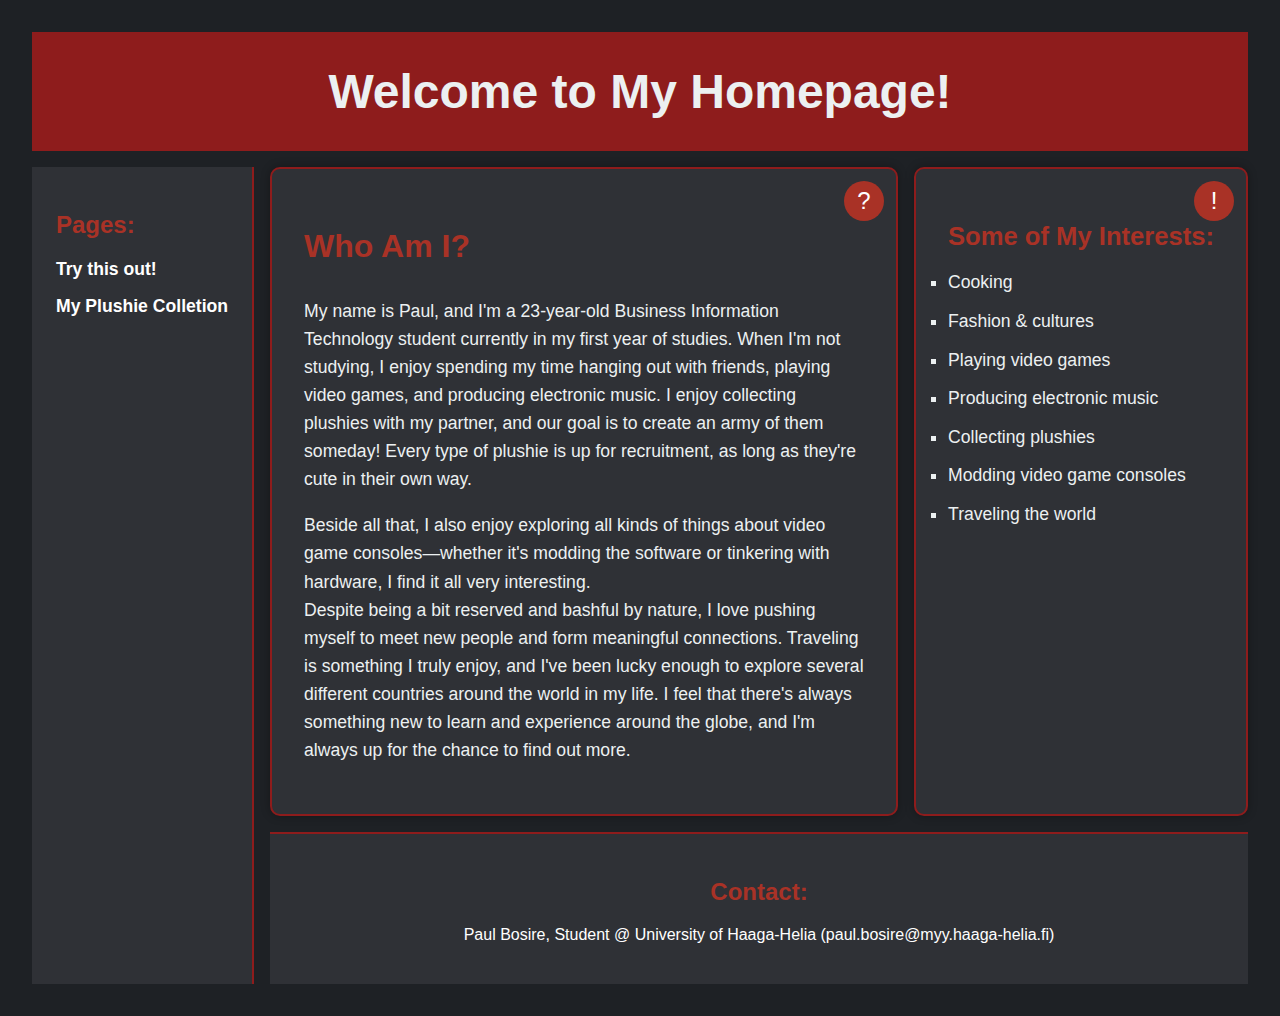
==== module6/index.html @ bab1c83e "Add files via upload" ====
<!DOCTYPE html>
<html lang="en">

<head>
    <meta charset="utf-8">
    <title>My Very Own Page</title>
    <meta name="viewport" content="width=device-width, initial-scale=1.0">
    <link rel="stylesheet" href="styles/module6.css">
    <meta name="author" content="Paul Bosire">
    <meta name="description" content="A descriptive webpage about the author">
    <meta name="keywords" content="About, Description, Schoolwork">
</head>

<body>
    <div class="grid-container">
        <header>
            <h1>Welcome to My Homepage!</h1>
        </header>

        <nav>
            <h2>Pages:</h2>
            <ul>
                <li><a href="../module6/smoothie.html">Try this out!</a></li>
                <li><a href="../module6/plushies.html">My Plushie Colletion</a></li>
            </ul>
        </nav>

        <main>
            <h2>Who Am I?</h2>
            <p>My name is Paul, and I'm a 23-year-old Business Information Technology student currently in my first year
                of studies.
                When I'm not studying, I enjoy spending my time hanging out with friends, playing video games, and
                producing electronic music.
                I enjoy collecting plushies with my partner, and our goal is to create an army of them someday! Every
                type of plushie is up for recruitment, as long as they're cute in their own way.</p>
            <p>Beside all that, I also enjoy exploring all kinds of things about video game consoles—whether it's
                modding the software or tinkering
                with hardware, I find it all very interesting.<br>
                Despite being a bit reserved and bashful by nature, I love pushing myself to meet new people and form
                meaningful connections.
                Traveling is something I truly enjoy, and I've been lucky enough to explore several different countries
                around the world in my life.
                I feel that there's always something new to learn and experience around the globe, and I'm always up for
                the chance to find out more.</p>
            <!-- floating icon -->
            <div class="main-floating-icon">?</div>
        </main>

        <aside>
            <h2>Some of My Interests:</h2>
            <ul>
                <li>Cooking</li>
                <li>Fashion & cultures</li>
                <li>Playing video games</li>
                <li>Producing electronic music</li>
                <li>Collecting plushies</li>
                <li>Modding video game consoles</li>
                <li>Traveling the world</li>
            </ul>
            <!-- floating icon -->
            <div class="main-floating-icon2">!</div>
        </aside>

        <footer>
            <h2>Contact:</h2>
            <p>Paul Bosire, Student @ University of Haaga-Helia (paul.bosire@myy.haaga-helia.fi)</p>
        </footer>

    </div>
</body>

</html>
---- module6/styles/module6.css ----
/*body and layout styles*/
body {
    font-family: 'Arial', sans-serif;
    margin: 0;
    padding: 0;
    background-color: #1e2125;
    /*optional background color: #2c3e50*/
    color: #ecf0f1;
}

h1,
h2 {
    font-family: 'Verdana', sans-serif;
    color: #ecf0f1;
}

/*header styling*/
header {
    grid-area: header;
    background-color: #8e1c1c;
    color: white;
    text-align: center;
    padding: 2em;
}

header h1 {
    font-size: 3em;
    margin: 0;
}

/*navigation styling*/
nav {
    grid-area: nav;
    background-color: #2f3136;
    color: white;
    padding: 1.5em;
    border-right: 2px solid #8e1c1c;
}

nav h2 {
    font-size: 1.5em;
    color: #a93226;
}

nav ul {
    padding: 0;
}

nav ul li {
    list-style-type: none;
    margin: 1em 0;
}

nav ul li a {
    color: white;
    text-decoration: none;
    font-size: 1.1em;
    font-weight: bold;
    /*makes the link texts bold*/
    transition: color 0.3s ease;
    /*adds a smooth transition for the color change*/
}

nav ul li a:hover {
    color: #a93226;
    /*optional subtle gray color on hover: color: #bdc3c7; */
}

/*main content styling*/
main {
    grid-area: main;
    background-color: #2f3136;
    color: #ecf0f1;
    padding: 2em;
    border-radius: 10px;
    border: 2px solid #8e1c1c;
    box-shadow: 0 0 10px rgba(0, 0, 0, 0.3);
    /*this adds shadow for depth*/

    position: relative;
    /*allows absolute positioning of child elements*/
}

/*floating icon styling*/
.main-floating-icon {
    position: absolute;
    top: 0.5em;
    right: 0.5em;
    width: 40px;
    height: 40px;
    background-color: #a93226;
    border-radius: 50%;
    /*creates a circular shape for the element*/
    display: flex;
    justify-content: center;
    align-items: center;
    color: white;
    font-size: 1.5em;
}


main h2 {
    font-size: 2em;
    margin-bottom: 1em;
    color: #a93226;
}

main p {
    line-height: 1.6em;
    font-size: 1.1em;
}

video {
    max-width: 100%;
    height: auto;
}

/*aside section styling*/
aside {
    grid-area: aside;
    background-color: #2f3136;
    color: #ecf0f1;
    padding: 2em;
    border-radius: 10px;
    border: 2px solid #8e1c1c;
    box-shadow: 0 0 10px rgba(0, 0, 0, 0.3);
    /*this adds shadow for depth*/

    position: relative;
    /*allows absolute positioning of child elements*/
}

/*floating icon 2*/
.main-floating-icon2 {
    position: absolute;
    top: 0.5em;
    right: 0.5em;
    width: 40px;
    height: 40px;
    background-color: #a93226;
    border-radius: 50%;
    /*creates a circular shape for the element*/
    display: flex;
    justify-content: center;
    align-items: center;
    color: white;
    font-size: 1.5em;
}

aside h2 {
    font-size: 1.6em;
    color: #a93226;
}

aside ul {
    padding: 0;
}

aside ul li {
    list-style-type: square;
    margin: 1em 0;
    /* Optional margin size: margin: 0.5em 0; */
    font-size: 1.1em;
    color: #ecf0f1;
}

/*bolding any paragraphs in the aside section*/
.p-aside {
    font-weight: bold;
}

/*footer styling*/
footer {
    grid-area: footer;
    background-color: #2f3136;
    color: white;
    padding: 1.5em;
    text-align: center;
    border-top: 2px solid #8e1c1c;
}

footer h2 {
    font-size: 1.5em;
    color: #a93226;
}

footer p {
    font-size: 1em;
}

/*grid layout*/
.grid-container {
    display: grid;
    grid-template-areas:
        'header header header header header header'
        'nav nav main main main aside'
        'nav nav main main main aside'
        'nav nav footer footer footer footer';
    grid-gap: 1em;
    max-width: 80em;
    margin: auto;
    padding: 2em;
}

ul li {
    list-style-type: none;
}

.main-floating-icon3 {
    display: none;
}

/*tablet viewport styles*/
@media only screen and (max-width: 900px) {
    body {
        background-color: #1e2125;
    }

    .grid-container {
        grid-template-areas:
            'nav nav nav nav nav nav'
            'header header header header header header'
            'main main main main aside aside'
            'footer footer footer footer footer footer';
    }

    /*centering the title of the main section*/
    main h2 {
        text-align: center;
    }

    ul li {
        display: inline-block;
    }

    nav {
        text-align: center;
        /*centering the title and links*/
        border-left: 2px solid #8e1c1c;
    }

    nav ul {
        padding: 0;
        display: inline-block;
        /*makes the list inline-block for centering*/
    }

    nav ul li {
        margin: 1em;
    }

    /*quick centering and padding for the bulletpoints in the aside section*/
    aside ul {
        padding-left: 20px;
        text-align: center;
        list-style-position: inside;
    }

    aside ul li {
        display: inline-block;
        /*makes the list items inline-block for centering*/
        margin: 1em 0;
    }

    aside h2 {
        text-align: center;
    }

    /*centering any paragraphs in the aside section*/
    .p-aside {
        text-align: center;
    }
}

/*mobile viewport styles*/
@media only screen and (max-width: 600px) {
    body {
        background-color: #1e2125;
    }

    .grid-container {
        grid-template-areas:
            'nav nav nav nav nav nav'
            'header header header header header header'
            'main main main main main main'
            'aside aside aside aside aside aside'
            'footer footer footer footer footer footer';
    }

    /*centering the title of the main section*/
    main h2 {
        text-align: center;
    }

    nav {
        text-align: center;
        /*centering the title and links*/
        border-left: 2px solid #8e1c1c;
    }

    nav ul {
        padding: 0;
        display: inline-block;
        /*makes the list inline-block for centering*/
    }

    nav ul li {
        margin: 1em;
    }

    /*quick centering and padding for the bulletpoints in the aside section*/
    aside ul {
        padding-left: 20px;
        text-align: center;
        list-style-position: inside;
    }

    aside ul li {
        display: inline-block;
        /*makes the list items inline-block for centering*/
        margin: 1em 0;
    }

    aside h2 {
        text-align: center;
    }

    /*floating text*/
    .main-floating-icon3 {
        position: absolute;
        top: 0.5em;
        right: 0.5em;
        width: 60px;
        height: 60px;
        background-color: #a93226;
        border-radius: 50%;
        /*creates a circular shape for the element*/
        display: flex;
        justify-content: center;
        align-items: center;
        color: white;
        font-size: 1em;
        text-align: center;
    }

    /*centering any paragraphs in the aside section*/
    .p-aside {
        text-align: center;
        font-weight: bold;
    }
}
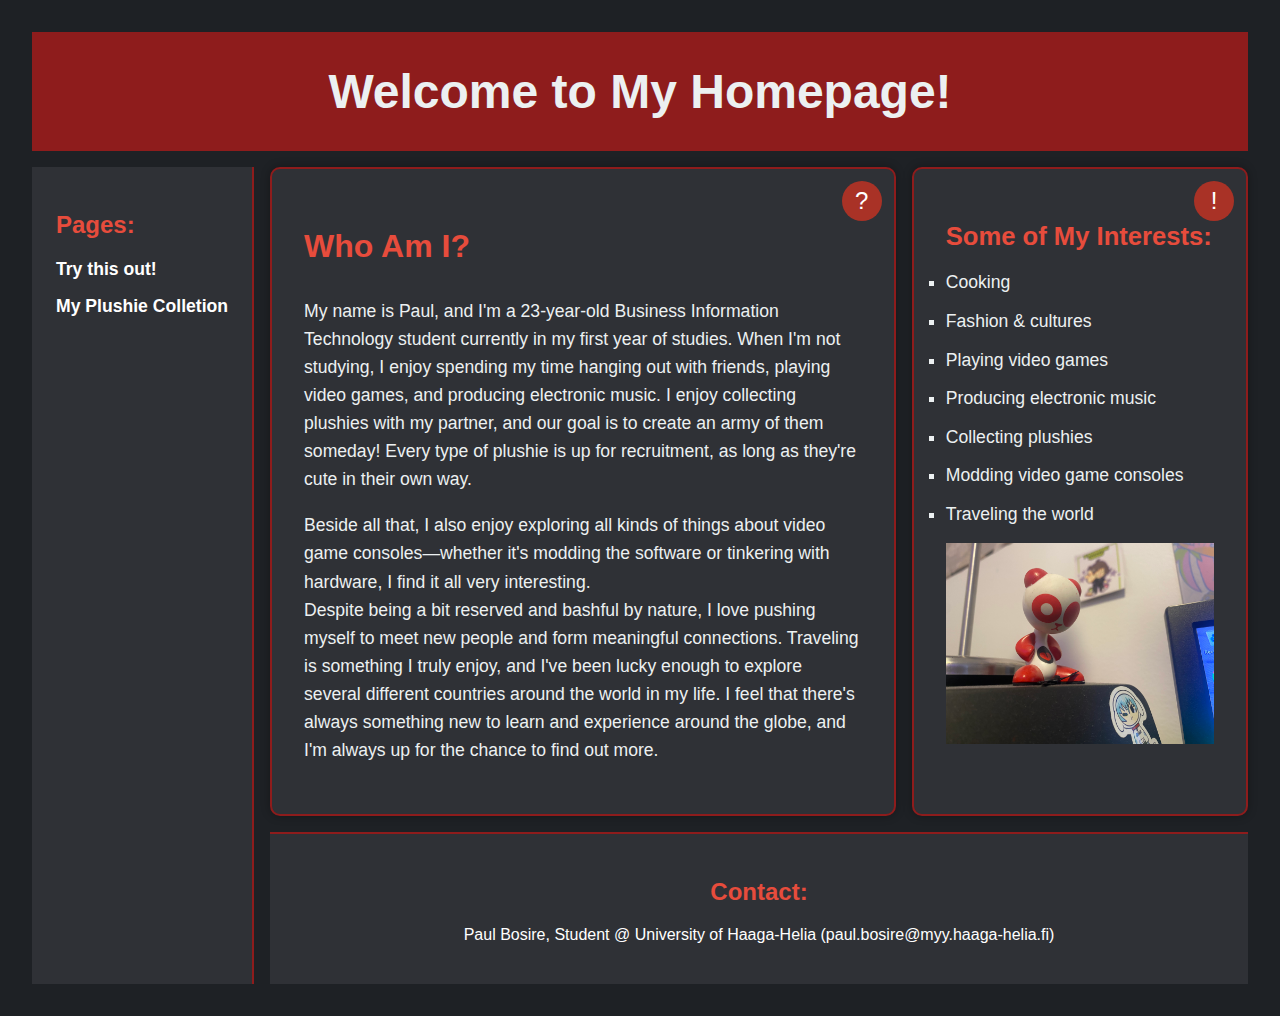
==== commit c82a1855: "Update index.html" ====
--- a/module6/index.html
+++ b/module6/index.html
@@ -57,6 +57,7 @@
                 <li>Modding video game consoles</li>
                 <li>Traveling the world</li>
             </ul>
+            <img class="pandapic" src="../module6/media/figure.jpg" alt="A photo of a red & white panda figure">
             <!-- floating icon -->
             <div class="main-floating-icon2">!</div>
         </aside>
@@ -69,4 +70,4 @@
     </div>
 </body>
 
-</html>+</html>
--- a/module6/styles/module6.css
+++ b/module6/styles/module6.css
@@ -39,7 +39,7 @@
 
 nav h2 {
     font-size: 1.5em;
-    color: #a93226;
+    color: #e74c3c;
 }
 
 nav ul {
@@ -62,7 +62,7 @@
 }
 
 nav ul li a:hover {
-    color: #a93226;
+    color: #e74c3c;
     /*optional subtle gray color on hover: color: #bdc3c7; */
 }
 
@@ -102,17 +102,12 @@
 main h2 {
     font-size: 2em;
     margin-bottom: 1em;
-    color: #a93226;
+    color: #e74c3c;
 }
 
 main p {
     line-height: 1.6em;
     font-size: 1.1em;
-}
-
-video {
-    max-width: 100%;
-    height: auto;
 }
 
 /*aside section styling*/
@@ -149,7 +144,7 @@
 
 aside h2 {
     font-size: 1.6em;
-    color: #a93226;
+    color: #e74c3c;
 }
 
 aside ul {
@@ -181,7 +176,7 @@
 
 footer h2 {
     font-size: 1.5em;
-    color: #a93226;
+    color: #e74c3c;
 }
 
 footer p {
@@ -209,6 +204,23 @@
 .main-floating-icon3 {
     display: none;
 }
+
+/*some media styling*/
+.pandapic {
+    max-width: 100%;
+    height: auto;
+}
+
+.teddypic {
+    max-width: 100%;
+    height: auto;
+}
+
+video {
+    max-width: 100%;
+    height: auto;
+}
+
 
 /*tablet viewport styles*/
 @media only screen and (max-width: 900px) {
@@ -348,4 +360,4 @@
         text-align: center;
         font-weight: bold;
     }
-}+}
